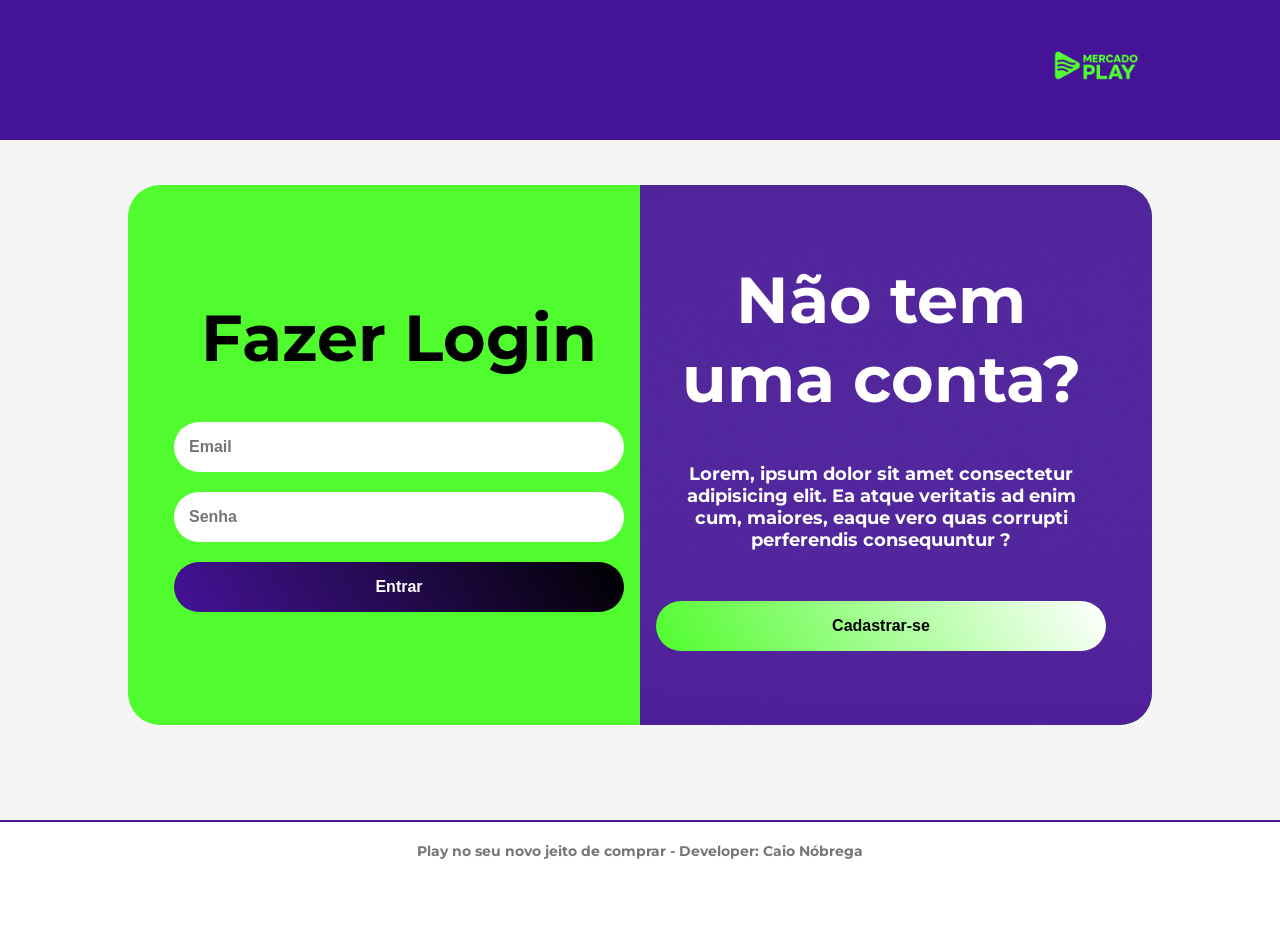
==== login.html @ 523b7813 "Criação da tela Login" ====
<!DOCTYPE html>
<html lang="en">

<head>
    <meta charset="UTF-8">
    <meta name="viewport" content="width=device-width, initial-scale=1.0">
    <link rel="stylesheet" href="https://cdnjs.cloudflare.com/ajax/libs/font-awesome/6.4.0/css/all.min.css"
        integrity="sha512-iecdLmaskl7CVkqkXNQ/ZH/XLlvWZOJyj7Yy7tcenmpD1ypASozpmT/E0iPtmFIB46ZmdtAc9eNBvH0H/ZpiBw=="
        crossorigin="anonymous" referrerpolicy="no-referrer" />
    <link rel="preconnect" href="https://fonts.googleapis.com">
    <link rel="preconnect" href="https://fonts.gstatic.com" crossorigin>
    <link
        href="https://fonts.googleapis.com/css2?family=Montserrat:ital,wght@0,100..900;1,100..900&family=Oswald:wght@200..700&family=Poppins:ital,wght@0,100;0,200;0,300;0,400;0,500;0,600;0,700;0,800;0,900;1,100;1,200;1,300;1,400;1,500;1,600;1,700;1,800;1,900&family=Titillium+Web:ital,wght@0,200;0,300;0,400;0,600;0,700;0,900;1,200;1,300;1,400;1,600;1,700&display=swap"
        rel="stylesheet">
    <link rel="stylesheet" href="./login.css">
    <title>Mercado Play</title>
    <link rel="icon" type="image/png" href="./img/MercadoPlay.jpg">
</head>

<body>
    <header class="header">
        <div class="container1">

            <div class="logo-container">

                <img alt="logo-play" class="logo" src="./img/MercadoPlay.jpg" onclick="location.href='index.html'">

            </div>

            <div id="cartHeader" class="cart-header">
                <button id="cartBtn" class="cart-btn">
                    <i class="fa-solid fa-cart-shopping"></i>
                </button>
            </div>
        </div>
        </div>
    </header>

    <section class="father-container">
        <div class="card login-active">
            <div class="left">
                <div class="form-login">
                    <h2 class="h2">Fazer Login</h2>
                    <form>
                        <input type="text" placeholder="Email">
                        <input type="password" placeholder="Senha">
                        <button type="button" class="btn">Entrar</button>
                    </form>
                </div>

                <div class="login">
                    <h2>Ja tem <br>uma conta?</h2>
                    <p>Lorem, ipsum dolor sit amet consectetur adipisicing elit. Ea atque veritatis ad enim cum,
                        maiores, eaque vero quas corrupti perferendis consequuntur ?</p>
                    <button id="login-btn" class="btn1">Faça Login</button>
                </div>
            </div>

            <div class="right">
                <div class="form-cadastro">
                    <h2 class="h2">Cadastrar-se</h2>
                    <form>
                        <input type="text" placeholder="Nome Completo">
                        <input type="email" placeholder="Email">
                        <input type="password" placeholder="Senha">
                        <button type="button" class="btn">Cadastrar</button>
                    </form>

                </div>
                <div class="cadastro">
                    <h2>Não tem <br>uma conta?</h2>
                    <p>Lorem, ipsum dolor sit amet consectetur adipisicing elit. Ea atque veritatis ad enim cum,
                        maiores, eaque vero quas corrupti perferendis consequuntur ?</p>
                    <button id="cadastro-btn" class="btn1">Cadastrar-se</button>
                </div>
            </div>
        </div>
    </section>

    <footer class="footer">
        <p>Play no seu novo jeito de comprar - Developer:
            Caio Nóbrega</p>
    </footer>

    <script src="./login.js"></script>
</body>

</html>
---- login.css ----
* {
    margin: 0;
    padding: 0;
    box-sizing: border-box;
}

body {
    font-family: "Montserrat", sans-serif;
    background-color: #f5f5f5;;
}

.container1 {
    display: flex;
    max-width: 100%;
    margin: 0 auto;
    padding: 10px;
    color: #451398;
}

.container {
    max-width: 1200px;
    margin: 0 auto;
    padding: 10px;

}

.header {
    background-color: #451398;
}

.logo {
    margin-left: 120px;
    height: 110px;
    margin-bottom: 10px;
    cursor: pointer;
}

.logo-container {
    display: flex;
    align-items: center;
    gap: 15px;
    width: 50%;
    margin: 0 769px 0 909px;
}

.cart-header {
    margin: 25px 95px 0 18px;
    height: 60px;
    display: flex;
    align-items: center;
    justify-content: center;
}

.cart-btn {
    background-color: transparent;
    border: none;
    border-radius: 5px;
    height: 40px;
    width: 40px;
    cursor: pointer;
    font-size: 18px;
    margin-left: 100px;
}

.cart-btn i {
    color : #fff;
    font-size: 30px;
}

.father-container {
    width: 100%;
    height: 70vh;
    background-color: #f5f5f5;
    display: flex;
    align-items: center;
    justify-content: center;
}

.card {
    width: 80%;
    height: 60vh;
    background-color: #50fc2d;
    border-radius: 32px;
    padding: 30px 30px;
    display: flex;
    align-items: center;
    justify-content: center;
    position: relative;
    overflow: hidden;
}

.left, .right {
    width: 50%;
    height: 100%;
    display: flex;
    flex-direction: column;
    align-items: center;
    justify-content: center;
    z-index: 1;
}

.form-login, .login, .form-cadastro, .cadastro {
    display: flex;
    flex-direction: column;
    justify-content: center;
    align-items: center;
}

form {
    display: flex;
    flex-direction: column;
    gap: 20px;
}

input {
    width: 450px;
    height: 50px;
    border: none;
    border-radius: 40px;
    padding: 0 15px;
    background-color: #fff;
    font-weight: bold;
    font-size: 16px;
    outline: none;
}

.btn {
    width: 450px;
    height: 50px;
    border: none;
    border-radius: 40px;
    color: #000;
    background: linear-gradient(60deg,#50fc2d 0%, #fff 100%);
    font-size: 16px;
    font-weight: bold;
    cursor: pointer;
    transition: 0.9s;
}

.btn1 {
    width: 450px;
    height: 50px;
    border: none;
    border-radius: 40px;
    color: #000;
    background: linear-gradient(60deg,#50fc2d 0%, #fff 100%);
    font-size: 16px;
    font-weight: bold;
    cursor: pointer;
    transition: 0.9s;
}

.btn1:hover {
    transform: translateY(10px);
    height: 65px;
}

.btn:hover {
    transform: translateY(10px);
    height: 65px;
}

h2 {
    font-size: 65px;
    font-weight: bold;
    color: #fff;
    margin: 0 0 45px 0;
    text-align: center;
}

.h2 {
        color: #000;
        border:2px #000;
    }

p {
    font-size: 18px;
    font-weight: bold;
    width: 400px;
    color: #fff;
    margin-bottom: 50px;
    text-align: center;
}

.login, .cadastro {
    position: absolute;
} 

.card::after {
    width: 100%;
    height: 100%;
    content: "";
    background-image: url(./img/BannerLogin.png);
    position: absolute;
    top: 0;
    right: 0;
    background-size: cover;
    background-position: center;
    z-index: 0;
}

.card.login-active .login {
    opacity: 0;
    pointer-events: none;
}

.card.login-active .cadastro {
    transform: translateX(0);
    transition: all .3s .3s;
    opacity: 1;
}

.card.login-active .form-login {
    transition: all .3s .3s;
    opacity: 1;
}

.card.login-active .form-cadastro {
    opacity: 0;
    pointer-events: none;
}

.card.login-active .btn {
    background: linear-gradient(60deg,#451398 0%, #000 100%);
    color: #fff;
}

.card.login-active::after {
    transform: translateX(50%);
}

.card.cadastro-active .cadastro {
    opacity: 0;
    pointer-events: none;
}

.card.cadastro-active .login {
    transform: translateX(0);
    transition: all .3s .3s;
    opacity: 1;
}

.card.cadastro-active .form-cadastro {
    transition: all .3s .3s;
    opacity: 1;
}

.card.cadastro-active .form-login {
    opacity: 0;
    pointer-events: none;
}

.card.cadastro-active .btn1 {
    background: linear-gradient(60deg,#451398 0%, #000 100%);
    color: #fff
}


.card.cadastro-active::after {
    transform: translateX(50%);
}

.card::after {
    transition: all .5s;
}

.cadastro {
    transition: all .3s ;
    transform: translateX(200%);
    opacity: 0;
}

.form-login {
    transition: all .3s 0;
    transform: translateX(0);
}

.login {
    transition: all .3s ;
    transform: translateX(-200%);
}

.form-cadastro {
    transition: all .3s 0;
    transform: translateX(0);
}

.footer {
    display: flex;
    text-align: center;
    justify-content: center;
    background-color: #fff;
    padding: 20px;
    text-align: center;
    margin-top: 50px;
    border-top: 2px solid #4D1D90;
}

.footer p{
    width: 100%;
    color: #777;
    font-size: 14px;
}
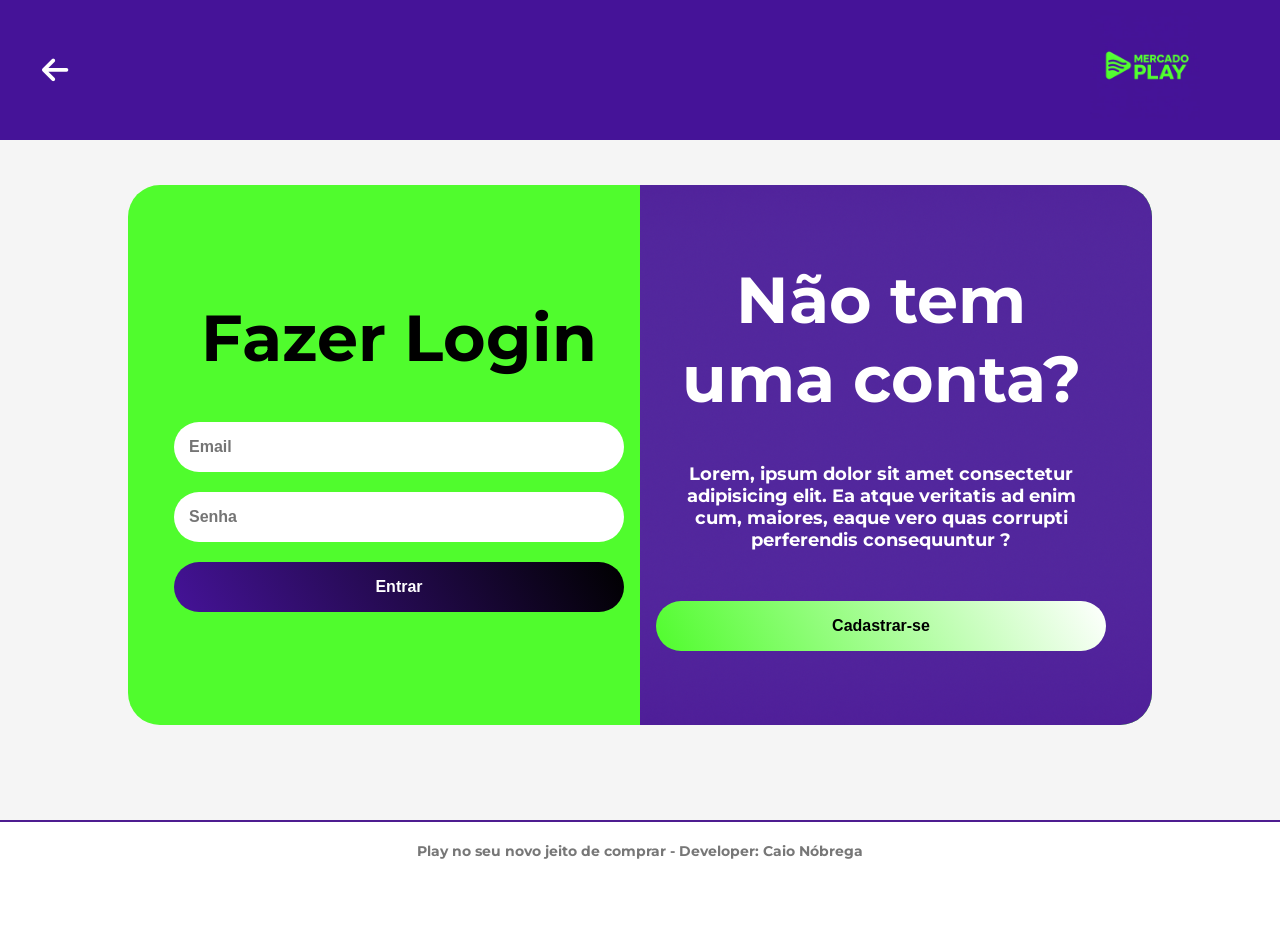
==== commit 7ac48f33: "Button Back" ====
--- a/login.html
+++ b/login.html
@@ -23,6 +23,11 @@
 
             <div class="logo-container">
 
+                <div class="back-btn">
+                    <button id="backBtn" class="back-btn" onclick="voltar()">
+                        <i class="fa-solid fa-arrow-left"></i>
+                    </button>
+                </div>
                 <img alt="logo-play" class="logo" src="./img/MercadoPlay.jpg" onclick="location.href='index.html'">
 
             </div>
--- a/login.css
+++ b/login.css
@@ -40,7 +40,23 @@
     align-items: center;
     gap: 15px;
     width: 50%;
-    margin: 0 769px 0 909px;
+    margin: 0 769px 0 25px;
+}
+
+.back-btn {
+    margin: 0 880px 0 0;
+    background-color: transparent;
+    border: none;
+    border-radius: 5px;
+    height: 40px;
+    width: 40px;
+    cursor: pointer;
+    font-size: 18px;
+}
+
+.back-btn i {
+    color : #fff;
+    font-size: 30px;
 }
 
 .cart-header {
